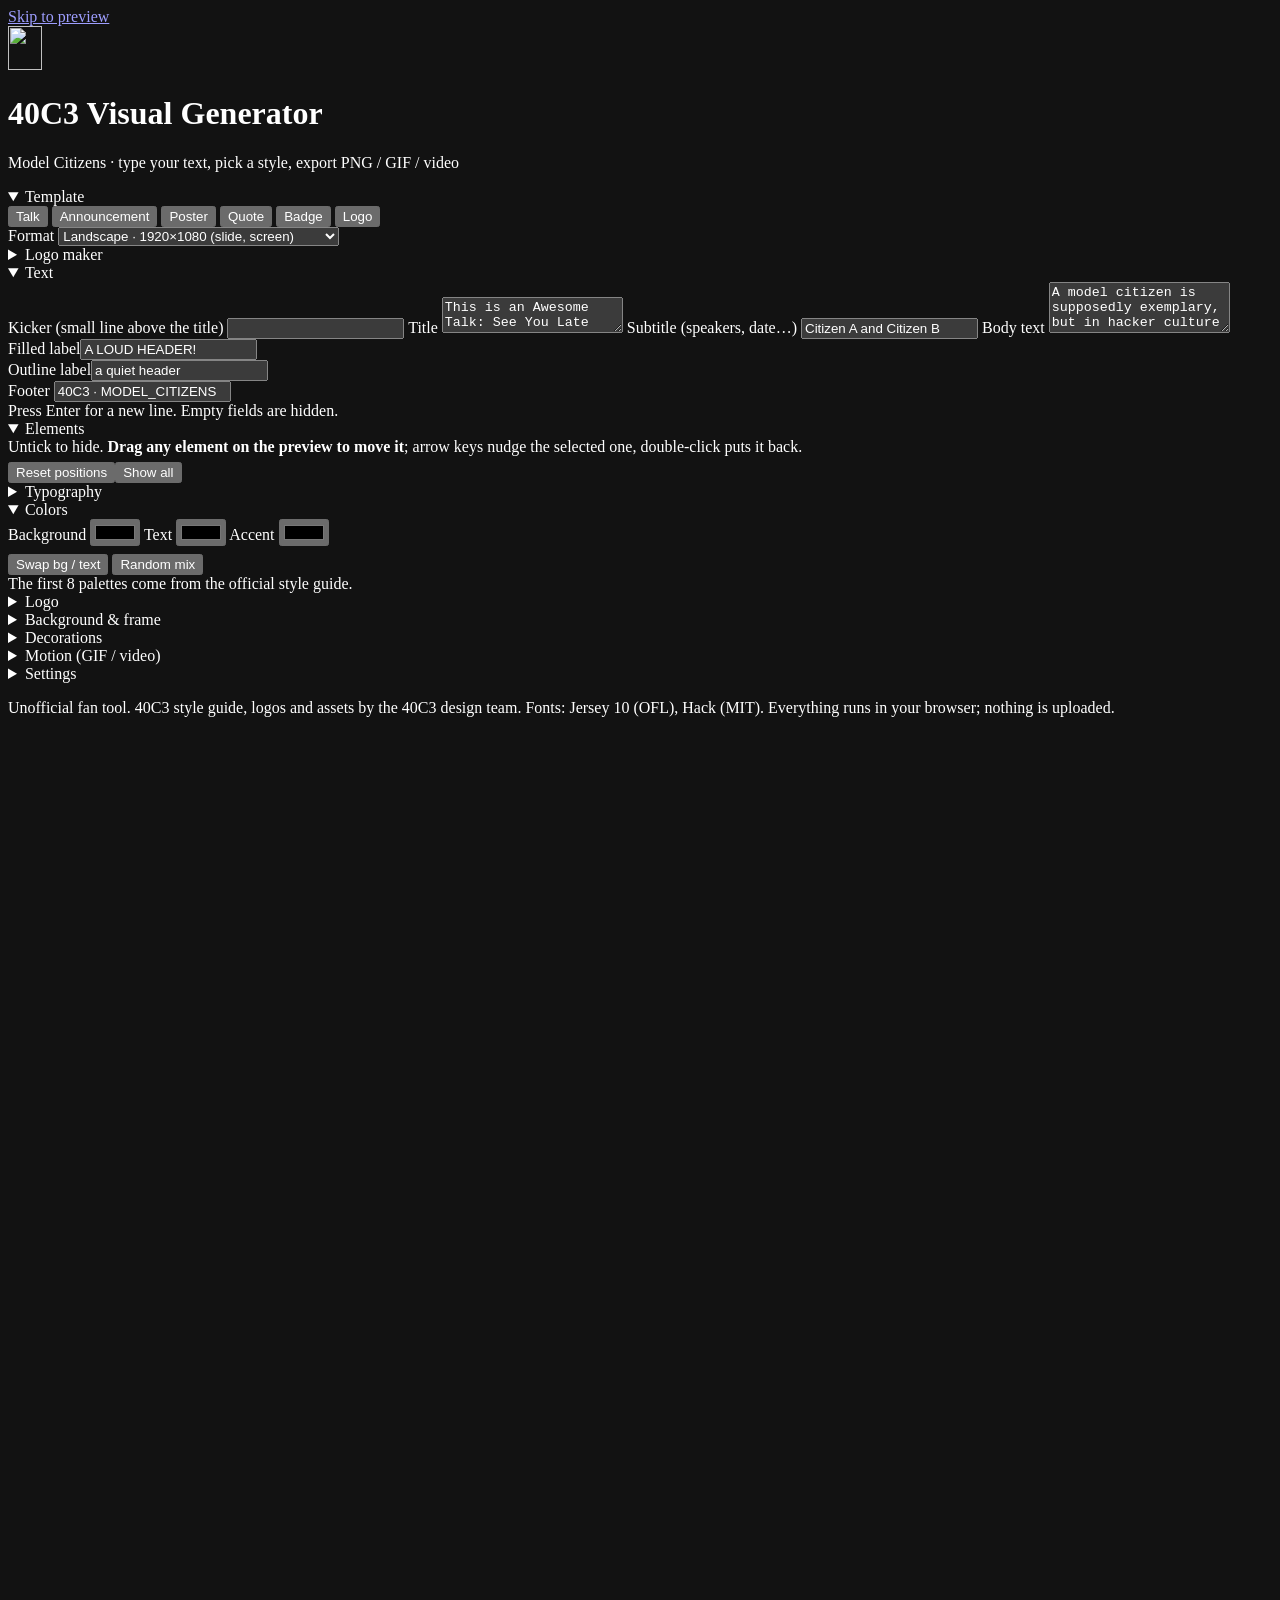
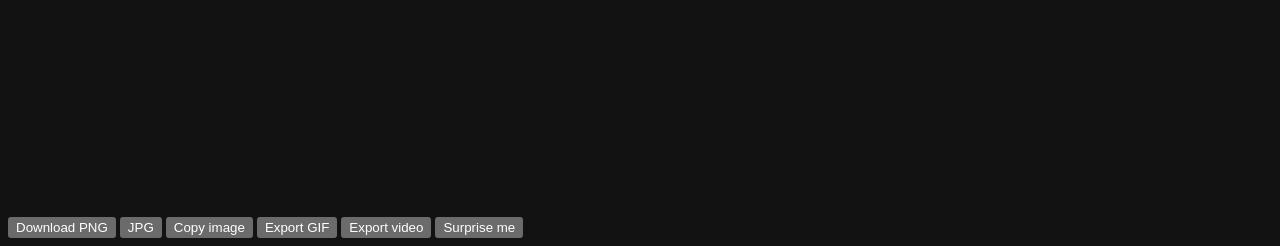
==== source/src/index.html @ 57b1e1dd "inital commit" ====
<!DOCTYPE html>
<html lang="en">
<head>
<meta charset="utf-8">
<meta name="viewport" content="width=device-width, initial-scale=1">
<title>40C3 Visual Generator · Model Citizens</title>
<meta name="description" content="Make 40C3 “Model Citizens” visuals in your browser: talk cards, announcements, posters, quotes, badges and cube logos, exported as PNG, JPG, GIF or video. Nothing leaves your computer.">
<meta name="theme-color" content="#001300">
<meta name="color-scheme" content="dark">
<meta property="og:type" content="website">
<meta property="og:title" content="40C3 Visual Generator">
<meta property="og:description" content="Make 40C3 “Model Citizens” visuals with any text: PNG, GIF, video and cube logos.">
<meta property="og:image" content="og-image.png">
<meta name="twitter:card" content="summary_large_image">
<link rel="icon" href="favicon.svg" type="image/svg+xml">
<link rel="apple-touch-icon" href="apple-touch-icon.png">
<link rel="manifest" href="site.webmanifest">
<link rel="stylesheet" href="assets/app.css?v=__V__">
</head>
<body>
<a class="skip" href="#cv">Skip to preview</a>
<header>
  <img id="hdrLogo" src="favicon.svg" alt="" width="34" height="44">
  <div><h1>40C3 Visual Generator</h1><p>Model Citizens · type your text, pick a style, export PNG / GIF / video</p></div>
</header>

<main class="view">
<aside aria-label="Settings">
  <details open id="secTemplate"><summary>Template</summary>
    <div class="seg" id="tpl" role="group" aria-label="Template">
      <button type="button" data-v="talk" class="on">Talk</button>
      <button type="button" data-v="banner">Announcement</button>
      <button type="button" data-v="poster">Poster</button>
      <button type="button" data-v="quote">Quote</button>
      <button type="button" data-v="badge">Badge</button>
      <button type="button" data-v="logo">Logo</button>
    </div>
    <label for="format">Format</label>
    <select id="format">
      <option value="1080x1080">Square · 1080×1080 (Instagram, Mastodon)</option>
      <option value="1080x1350">Portrait · 1080×1350</option>
      <option value="1080x1920">Story · 1080×1920</option>
      <option value="1920x1080" selected>Landscape · 1920×1080 (slide, screen)</option>
      <option value="1200x675">Social post · 1200×675</option>
      <option value="1500x500">Banner · 1500×500 (header)</option>
      <option value="2480x3508">A4 poster · 2480×3508 (300 dpi)</option>
      <option value="1063x1535">Badge · 1063×1535 (9×13 cm)</option>
      <option value="fit">Fit to logo (Logo template)</option>
      <option value="custom">Custom size…</option>
    </select>
    <div class="row" id="customSize" hidden>
      <div><label for="cw">Width (px)</label><input type="number" id="cw" value="1600" min="100" max="6000"></div>
      <div><label for="ch">Height (px)</label><input type="number" id="ch" value="900" min="100" max="6000"></div>
    </div>
  </details>

  <details id="secLogoMaker"><summary>Logo maker</summary>
    <div class="hint" id="lgHint">Build a cube logo in the 40C3 style. Choose the “Logo” template to export it alone, or pick “My logo” in the Logo section to use it on any visual.</div>
    <div class="row">
      <div><label for="lgLeft">Left face</label><input type="text" id="lgLeft" value="40" maxlength="4"></div>
      <div><label for="lgRight">Right face</label><input type="text" id="lgRight" value="C3" maxlength="4"></div>
    </div>
    <div class="row">
      <div><label for="lgFont">Letter font</label><select id="lgFont"><option value="jersey">Jersey 10 (pixel)</option><option value="hackb">Hack Bold</option></select></div>
      <div><label for="lgStyle">Letter style</label><select id="lgStyle"><option value="solid">Solid letters</option><option value="stencil">Stencil (cut-out)</option><option value="outline">Block + outline</option></select></div>
    </div>
    <label for="lgGap">Gap between blocks</label><input type="range" id="lgGap" min="0" max="80" value="40">
    <div class="row">
      <div><label for="lgEye">Top symbol</label>
        <select id="lgEye"><option value="eye">Eye (original)</option><option value="pupil">Eye with pupil</option><option value="dot">Small dot</option><option value="diamond">Diamond</option><option value="star">Star</option><option value="x">Cross</option><option value="heart">Heart</option><option value="none">Solid</option></select></div>
      <div><label for="lgRays">Rays</label>
        <select id="lgRays"><option value="3">3 rays</option><option value="5">5 rays</option><option value="1">1 ray</option><option value="0">No rays</option></select></div>
    </div>
    <label for="lgCap">Caption</label>
    <textarea id="lgCap" rows="2">MODEL_
CITIZENS</textarea>
    <div class="row">
      <div><label for="lgLayout">Caption placement</label><select id="lgLayout"><option value="right">Right of the cube</option><option value="below">Below the cube</option><option value="none">No caption</option></select></div>
      <div><label for="lgCapSize">Caption size</label><input type="range" id="lgCapSize" min="40" max="180" value="100"></div>
    </div>
    <div class="row">
      <div><label for="lgColSrc">Logo colors</label><select id="lgColSrc"><option value="ink">Palette: text color</option><option value="acc">Palette: accent cube</option><option value="custom">Custom colors</option></select></div>
      <div><label for="lgSize">“Fit to logo” height</label><select id="lgSize"><option value="256">256 px</option><option value="512">512 px</option><option value="1024" selected>1024 px</option><option value="2048">2048 px</option><option value="4096">4096 px</option></select></div>
    </div>
    <div class="colors" id="lgCustom">
      <label>Cube <input type="color" id="lgCol" value="#ebedf0"></label>
      <label>Caption <input type="color" id="lgCapCol" value="#ebedf0"></label>
    </div>
    <label class="check"><input type="checkbox" id="lgTransp" checked> Transparent background (Logo template)</label>
  </details>

  <details open id="secText"><summary>Text</summary>
    <label for="kicker">Kicker (small line above the title)</label>
    <input type="text" id="kicker" value="">
    <label for="title">Title</label>
    <textarea id="title" rows="2">This is an Awesome Talk: See You Late December</textarea>
    <label for="subtitle">Subtitle (speakers, date…)</label>
    <input type="text" id="subtitle" value="Citizen A and Citizen B">
    <label for="body">Body text</label>
    <textarea id="body" rows="3">A model citizen is supposedly exemplary, but in hacker culture that means questioning rules rather than following them.</textarea>
    <div class="row">
      <div><label for="tag">Filled label</label><input type="text" id="tag" value="A LOUD HEADER!"></div>
      <div><label for="tag2">Outline label</label><input type="text" id="tag2" value="a quiet header"></div>
    </div>
    <label for="footer">Footer</label>
    <input type="text" id="footer" value="40C3 · MODEL_CITIZENS">
    <div class="hint">Press Enter for a new line. Empty fields are hidden.</div>
  </details>

  <details open id="secElements"><summary>Elements</summary>
    <div class="hint">Untick to hide. <b>Drag any element on the preview to move it</b>; arrow keys nudge the selected one, double-click puts it back.</div>
    <div class="checks" id="elList"></div>
    <div class="row" style="margin-top:6px"><button type="button" class="btn" id="resetPos">Reset positions</button><button type="button" class="btn" id="showAll">Show all</button></div>
  </details>

  <details id="secType"><summary>Typography</summary>
    <div class="row">
      <div><label for="tfont">Title font</label>
        <select id="tfont"><option value="jersey">Jersey 10 (pixel)</option><option value="hackb">Hack Bold</option><option value="hack">Hack Regular</option></select></div>
      <div><label for="align">Alignment</label>
        <select id="align"><option value="left">Left</option><option value="center">Center</option></select></div>
    </div>
    <div class="checks">
      <label class="check"><input type="checkbox" id="caps"> TITLE IN CAPS</label>
      <label class="check"><input type="checkbox" id="underline" checked> Underline subtitle</label>
    </div>
    <label for="tsize">Title size</label><input type="range" id="tsize" min="30" max="130" value="100">
    <label for="tspace">Title letter spacing</label><input type="range" id="tspace" min="-6" max="30" value="0">
    <label for="bsize">Body size</label><input type="range" id="bsize" min="50" max="160" value="100">
  </details>

  <details open id="secColors"><summary>Colors</summary>
    <div class="swatches" id="themes"></div>
    <div class="colors">
      <label>Background <input type="color" id="cBg"></label>
      <label>Text <input type="color" id="cInk"></label>
      <label>Accent <input type="color" id="cAcc"></label>
    </div>
    <div class="row" style="margin-top:8px">
      <button type="button" class="btn" id="swapCol">Swap bg / text</button>
      <button type="button" class="btn" id="randCol">Random mix</button>
    </div>
    <div class="hint">The first 8 palettes come from the official style guide.</div>
  </details>

  <details id="secLogo"><summary>Logo</summary>
    <div class="row">
      <div><label for="logo">Logo</label>
        <select id="logo"><option value="icon">Official logo</option><option value="text">Logo + MODEL_CITIZENS</option><option value="custom">My logo (Logo maker)</option><option value="none">None</option></select></div>
      <div><label for="logoCol">Logo color</label>
        <select id="logoCol"><option value="ink">Text color</option><option value="acc">Accent color</option></select></div>
    </div>
    <label for="lsize">Logo size</label><input type="range" id="lsize" min="50" max="170" value="100">
  </details>

  <details id="secBg"><summary>Background &amp; frame</summary>
    <div class="row">
      <div><label for="pattern">Pattern</label><select id="pattern"></select></div>
      <div><label for="texture">Texture</label>
        <select id="texture"><option value="">None</option><option value="grid">Grid</option><option value="dots">Dots</option><option value="lines">Scanlines</option><option value="zeros">0x zeros</option></select></div>
    </div>
    <div class="row">
      <div><label for="popac">Pattern opacity</label><input type="range" id="popac" min="5" max="100" value="16"></div>
      <div><label for="pscale">Pattern scale</label><input type="range" id="pscale" min="40" max="250" value="100"></div>
    </div>
    <label for="frame">Frame</label>
    <select id="frame"><option value="">None</option><option value="border">Border</option><option value="double">Double border</option><option value="corners">Corner marks</option><option value="ruler">Ruler ticks</option></select>
  </details>

  <details id="secDeco"><summary>Decorations</summary>
    <div class="row" style="margin-bottom:6px">
      <select id="decoCat" aria-label="Decoration category"></select>
      <button type="button" class="btn" id="shuffle" style="flex:0 0 auto">Shuffle</button>
      <button type="button" class="btn" id="clearDeco" style="flex:0 0 auto">Clear</button>
    </div>
    <div class="decos" id="decos"></div>
    <div class="hint">Click to (un)select. <span id="decoCount"></span></div>
    <div class="row">
      <div><label for="dcount">Max. shown</label><input type="range" id="dcount" min="0" max="8" value="6"></div>
      <div><label for="dsize">Size</label><input type="range" id="dsize" min="50" max="150" value="100"></div>
    </div>
    <div class="row">
      <div><label for="dtint">Coloring</label>
        <select id="dtint"><option value="auto">Two-tone (auto)</option><option value="acc">Accent only</option><option value="ink">Text color only</option></select></div>
      <div><label for="upload">Your image</label><input type="file" id="upload" accept="image/png,image/jpeg,image/webp,image/gif,image/svg+xml"></div>
    </div>
    <div class="hint">Uploaded images stay on your computer and appear first in the decoration list.</div>
  </details>

  <details id="secMotion"><summary>Motion (GIF / video)</summary>
    <div class="checks" id="fxList">
      <label class="check"><input type="checkbox" data-fx="type"> Typewriter</label>
      <label class="check"><input type="checkbox" data-fx="float"> Floating decos</label>
      <label class="check"><input type="checkbox" data-fx="scroll"> Scrolling pattern</label>
      <label class="check"><input type="checkbox" data-fx="glitch"> Glitch</label>
      <label class="check"><input type="checkbox" data-fx="cycle"> Palette cycle</label>
      <label class="check"><input type="checkbox" data-fx="crt"> CRT scanlines</label>
      <label class="check"><input type="checkbox" data-fx="pulse"> Pulsing logo</label>
      <label class="check"><input type="checkbox" data-fx="blink"> Blinking labels</label>
    </div>
    <div class="row">
      <div><label for="dur">Duration: <b id="durV">3</b> s</label><input type="range" id="dur" min="1" max="10" step="0.5" value="3"></div>
      <div><label for="fps">Frames / s</label><select id="fps"><option>10</option><option selected>15</option><option>20</option><option>25</option><option>30</option></select></div>
    </div>
    <div class="row">
      <div><label for="gscale">GIF size</label><select id="gscale"><option value="1">100 %</option><option value="0.75">75 %</option><option value="0.5" selected>50 %</option><option value="0.33">33 %</option></select></div>
      <div><button type="button" class="btn" id="play" style="width:100%">▶ Preview</button></div>
    </div>
    <div class="hint">Tick at least one effect, then use “Export GIF” or “Export video”.</div>
  </details>

  <details id="secSettings"><summary>Settings</summary>
    <div class="hint">Your settings are saved automatically in this browser.</div>
    <div class="row" style="margin-top:8px">
      <button type="button" class="btn" id="saveJson">Save preset file</button>
      <button type="button" class="btn" id="loadJsonBtn">Load preset file</button>
    </div>
    <input type="file" id="loadJson" accept=".json,application/json" hidden>
    <div class="row" style="margin-top:8px"><button type="button" class="btn" id="reset">Reset everything</button></div>
  </details>
  <p class="credits">Unofficial fan tool. 40C3 style guide, logos and assets by the 40C3 design team. Fonts: Jersey 10 (OFL), Hack (MIT). Everything runs in your browser; nothing is uploaded.</p>
</aside>

<section class="stage" aria-label="Preview">
  <canvas id="cv" width="1920" height="1080" tabindex="0" role="img" aria-label="Preview of the generated visual"></canvas>
  <div class="actions">
    <button type="button" class="btn main" id="dl">Download PNG</button>
    <button type="button" class="btn" id="dljpg">JPG</button>
    <button type="button" class="btn" id="copy">Copy image</button>
    <button type="button" class="btn main" id="gif">Export GIF</button>
    <button type="button" class="btn" id="video">Export video</button>
    <button type="button" class="btn" id="random">Surprise me</button>
  </div>
  <div class="bar" id="bar"><i></i></div>
  <div class="dim" id="info" aria-live="polite"></div>
</section>
</main>
<noscript><p style="padding:20px">This generator needs JavaScript.</p></noscript>
<script src="assets/gifenc.js?v=__V__" defer></script>
<script src="assets/app.js?v=__V__" defer></script>
</body>
</html>
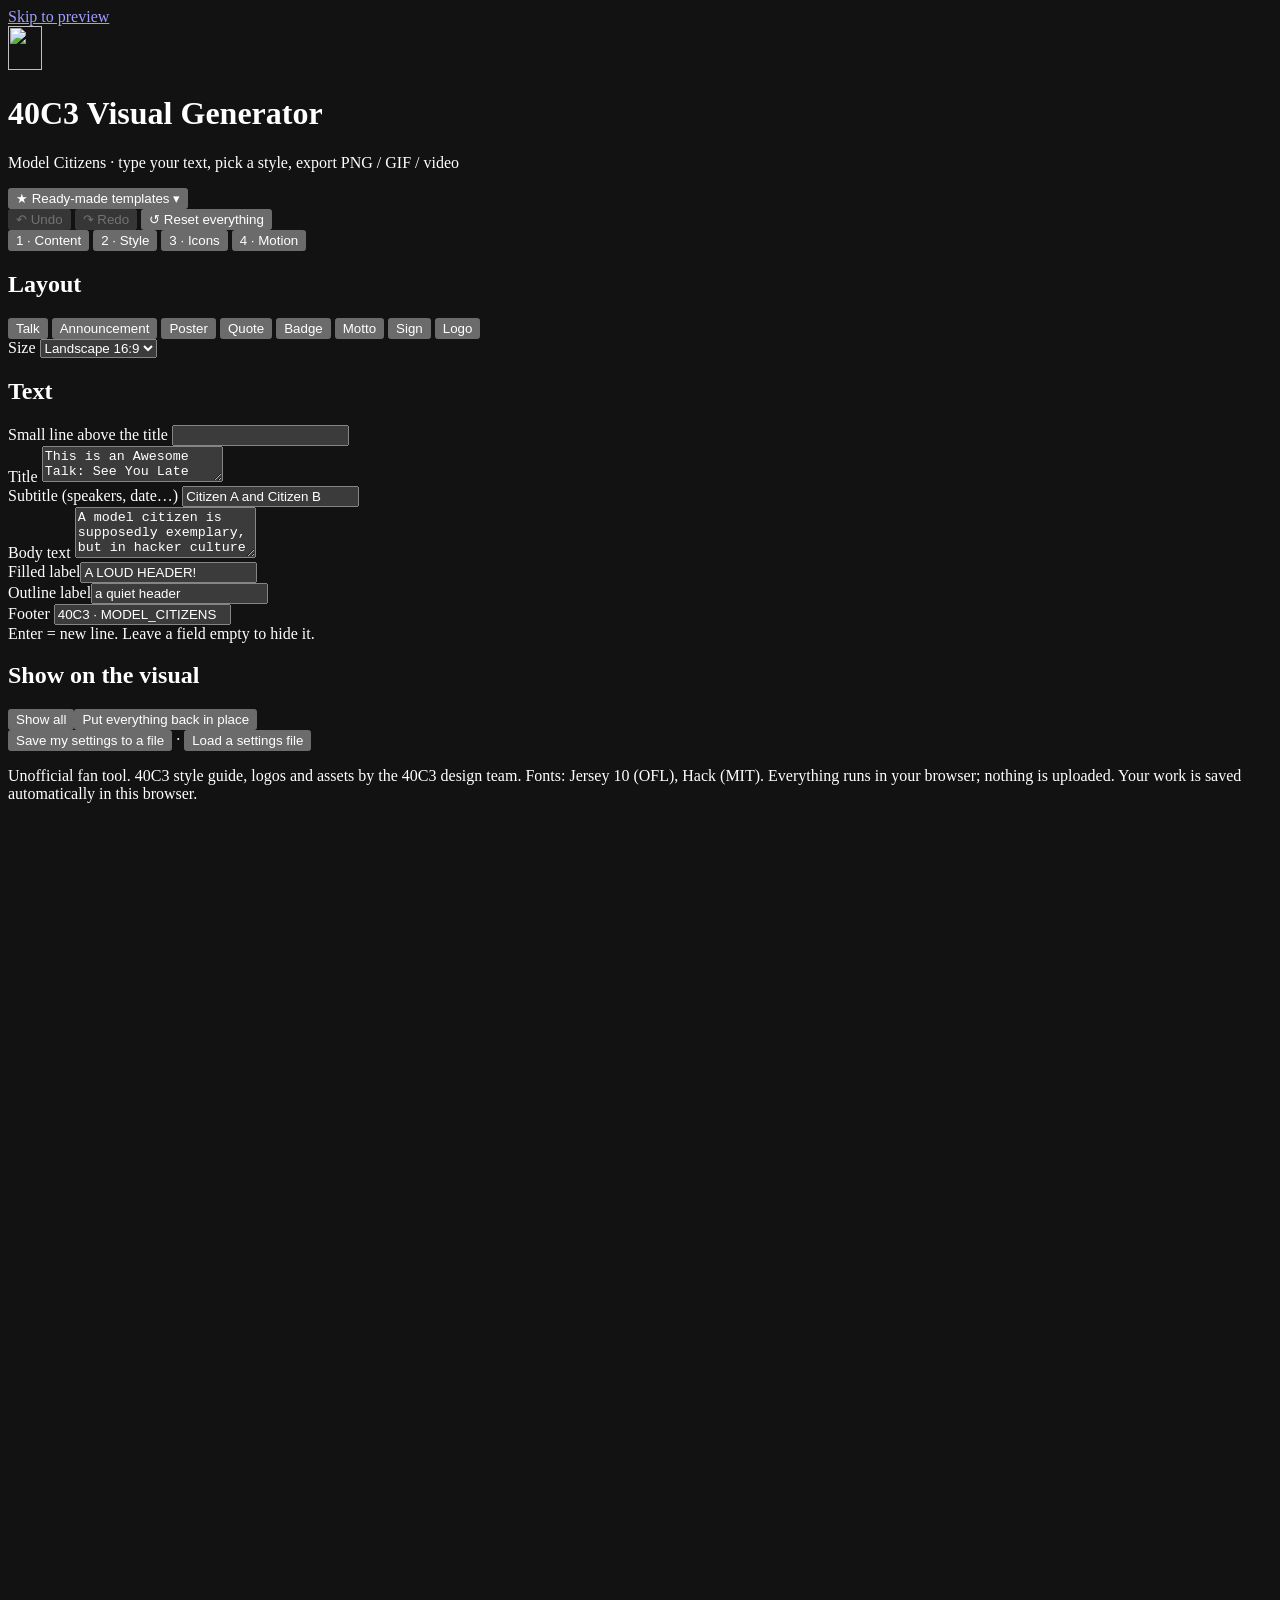
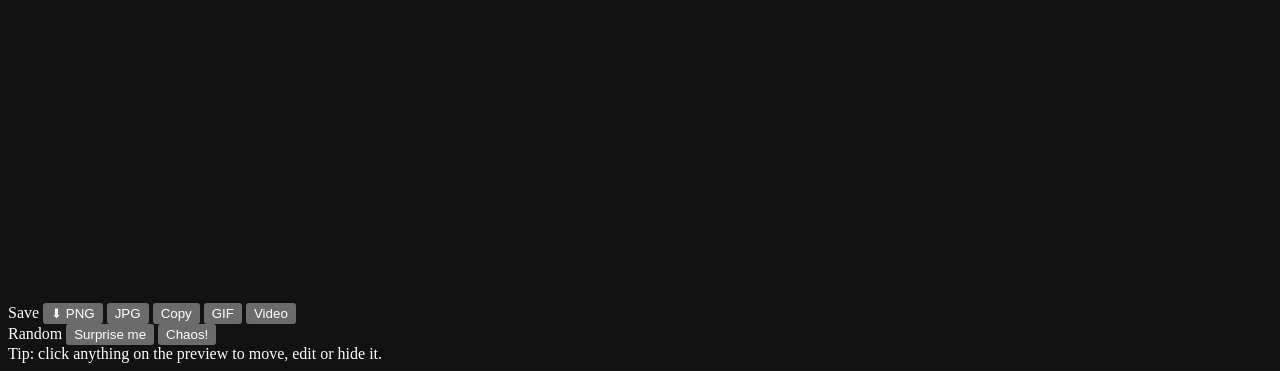
==== commit 3c80cb4f: "update style" ====
--- a/source/src/index.html
+++ b/source/src/index.html
@@ -21,220 +21,282 @@
 <a class="skip" href="#cv">Skip to preview</a>
 <header>
   <img id="hdrLogo" src="favicon.svg" alt="" width="34" height="44">
-  <div><h1>40C3 Visual Generator</h1><p>Model Citizens · type your text, pick a style, export PNG / GIF / video</p></div>
+  <div class="hdr-title"><h1>40C3 Visual Generator</h1><p>Model Citizens · type your text, pick a style, export PNG / GIF / video</p></div>
+  <div class="hdr-ready">
+    <button type="button" class="btn main" id="readyBtn" aria-expanded="false" aria-controls="readyPanel">★ Ready-made templates ▾</button>
+    <div class="ready-panel" id="readyPanel" hidden role="dialog" aria-label="Ready-made templates">
+      <div class="rp-head"><div class="chips" id="readyCats" role="group" aria-label="Categories"></div><span class="hint" style="margin:0">Click one to load it, then change the text.</span></div>
+      <div class="ready" id="readyList"></div>
+    </div>
+  </div>
+  <div class="hdr-actions">
+    <button type="button" class="btn" id="undo" title="Undo (Ctrl+Z)" aria-label="Undo" disabled>↶ Undo</button>
+    <button type="button" class="btn" id="redo" title="Redo (Ctrl+Shift+Z)" aria-label="Redo" disabled>↷ Redo</button>
+    <button type="button" class="btn danger" id="resetTop" title="Put every setting, text, logo and image back to default">↺ Reset everything</button>
+  </div>
 </header>
 
 <main class="view">
 <aside aria-label="Settings">
-  <details open id="secTemplate"><summary>Template</summary>
-    <div class="seg" id="tpl" role="group" aria-label="Template">
+  <nav class="tabs" role="tablist" aria-label="Settings">
+    <button type="button" role="tab" id="tabBtn-content" data-tab="content" aria-selected="true">1 · Content</button>
+    <button type="button" role="tab" id="tabBtn-style" data-tab="style" aria-selected="false">2 · Style</button>
+    <button type="button" role="tab" id="tabBtn-icons" data-tab="icons" aria-selected="false">3 · Icons</button>
+    <button type="button" role="tab" id="tabBtn-motion" data-tab="motion" aria-selected="false">4 · Motion</button>
+  </nav>
+
+  <!-- ============ 1 · CONTENT ============ -->
+  <div class="tabpanel" id="tab-content" role="tabpanel" aria-labelledby="tabBtn-content">
+  <section class="blk" id="secTemplate"><h2>Layout</h2>
+    <div class="seg tplgrid" id="tpl" role="group" aria-label="Template">
       <button type="button" data-v="talk" class="on">Talk</button>
       <button type="button" data-v="banner">Announcement</button>
       <button type="button" data-v="poster">Poster</button>
       <button type="button" data-v="quote">Quote</button>
       <button type="button" data-v="badge">Badge</button>
+      <button type="button" data-v="motto">Motto</button>
+      <button type="button" data-v="way">Sign</button>
       <button type="button" data-v="logo">Logo</button>
     </div>
-    <label for="format">Format</label>
-    <select id="format">
-      <option value="1080x1080">Square · 1080×1080 (Instagram, Mastodon)</option>
-      <option value="1080x1350">Portrait · 1080×1350</option>
-      <option value="1080x1920">Story · 1080×1920</option>
-      <option value="1920x1080" selected>Landscape · 1920×1080 (slide, screen)</option>
-      <option value="1200x675">Social post · 1200×675</option>
-      <option value="1500x500">Banner · 1500×500 (header)</option>
-      <option value="2480x3508">A4 poster · 2480×3508 (300 dpi)</option>
-      <option value="1063x1535">Badge · 1063×1535 (9×13 cm)</option>
-      <option value="fit">Fit to logo (Logo template)</option>
-      <option value="custom">Custom size…</option>
-    </select>
+    <div class="row">
+      <div><label for="format">Size</label>
+      <select autocomplete="off" id="format">
+        <option value="1080x1080">Square</option>
+        <option value="1080x1350">Portrait 4:5</option>
+        <option value="1080x1920">Story 9:16</option>
+        <option value="1920x1080" selected>Landscape 16:9</option>
+        <option value="1200x675">Social post</option>
+        <option value="1500x500">Banner 3:1</option>
+        <option value="2480x3508">A4 portrait</option>
+        <option value="3508x2480">A4 landscape</option>
+        <option value="1063x1535">Badge 9×13 cm</option>
+        <option value="fit">Fit to logo</option>
+        <option value="custom">Custom size…</option>
+      </select></div>
+    </div>
     <div class="row" id="customSize" hidden>
-      <div><label for="cw">Width (px)</label><input type="number" id="cw" value="1600" min="100" max="6000"></div>
-      <div><label for="ch">Height (px)</label><input type="number" id="ch" value="900" min="100" max="6000"></div>
-    </div>
+      <div><label for="cw">Width (px)</label><input autocomplete="off" type="number" id="cw" value="1600" min="100" max="6000"></div>
+      <div><label for="ch">Height (px)</label><input autocomplete="off" type="number" id="ch" value="900" min="100" max="6000"></div>
+    </div>
+  </section>
+
+  <section class="blk" id="secSign" hidden><h2>Arrow</h2>
+    <div class="row">
+      <div><label for="arrowDir">Direction</label>
+        <select autocomplete="off" id="arrowDir"><option value="right">→ Right</option><option value="left">← Left</option><option value="up">↑ Up / straight on</option><option value="down">↓ Down</option><option value="ur">↗ Up right</option><option value="ul">↖ Up left</option><option value="dr">↘ Down right</option><option value="dl">↙ Down left</option></select></div>
+      <div><label for="arrowStyle">Style</label>
+        <select autocomplete="off" id="arrowStyle"><option value="solid">Solid</option><option value="pixel">Pixel</option><option value="outline">Outline</option><option value="box">In a box</option></select></div>
+    </div>
+  </section>
+
+  <section class="blk" id="secLogoMaker" hidden><h2>Your cube logo</h2>
+    <div class="row">
+      <div><label for="lgLeft">Left face</label><input autocomplete="off" type="text" id="lgLeft" value="40" maxlength="4"></div>
+      <div><label for="lgRight">Right face</label><input autocomplete="off" type="text" id="lgRight" value="C3" maxlength="4"></div>
+    </div>
+    <label for="lgCap">Caption</label>
+    <textarea autocomplete="off" id="lgCap" rows="2">MODEL_
+CITIZENS</textarea>
+    <div class="row">
+      <div><label for="lgLayout">Caption placement</label><select autocomplete="off" id="lgLayout"><option value="right">Right of the cube</option><option value="below">Below the cube</option><option value="none">No caption</option></select></div>
+      <div><label for="lgEye">Top symbol</label>
+        <select autocomplete="off" id="lgEye"><option value="eye">Eye (original)</option><option value="pupil">Eye with pupil</option><option value="dot">Small dot</option><option value="diamond">Diamond</option><option value="star">Star</option><option value="x">Cross</option><option value="heart">Heart</option><option value="none">Solid</option></select></div>
+    </div>
+    <label class="check"><input autocomplete="off" type="checkbox" id="lgTransp" checked> Transparent background</label>
+    <details class="more"><summary>More logo options</summary>
+      <div class="row">
+        <div><label for="lgFont">Letter font</label><select autocomplete="off" id="lgFont"><option value="jersey">Jersey 10 (pixel)</option><option value="hackb">Hack Bold</option></select></div>
+        <div><label for="lgStyle">Letter style</label><select autocomplete="off" id="lgStyle"><option value="solid">Solid letters</option><option value="stencil">Stencil (cut-out)</option><option value="outline">Block + outline</option></select></div>
+      </div>
+      <div class="row">
+        <div><label for="lgRays">Rays</label>
+          <select autocomplete="off" id="lgRays"><option value="3">3 rays</option><option value="5">5 rays</option><option value="1">1 ray</option><option value="0">No rays</option></select></div>
+        <div><label for="lgCapSize">Caption size</label><input autocomplete="off" type="range" id="lgCapSize" min="40" max="180" value="100"></div>
+      </div>
+      <label for="lgGap">Gap between blocks</label><input autocomplete="off" type="range" id="lgGap" min="0" max="80" value="40">
+      <div class="row">
+        <div><label for="lgColSrc">Logo colors</label><select autocomplete="off" id="lgColSrc"><option value="ink">Palette: text color</option><option value="acc">Palette: accent cube</option><option value="custom">Custom colors</option></select></div>
+        <div><label for="lgSize">“Fit to logo” height</label><select autocomplete="off" id="lgSize"><option value="256">256 px</option><option value="512">512 px</option><option value="1024" selected>1024 px</option><option value="2048">2048 px</option><option value="4096">4096 px</option></select></div>
+      </div>
+      <div class="colors" id="lgCustom">
+        <label>Cube <input autocomplete="off" type="color" id="lgCol" value="#ebedf0"></label>
+        <label>Caption <input autocomplete="off" type="color" id="lgCapCol" value="#ebedf0"></label>
+      </div>
+    </details>
+    <div class="hint">Want this cube on a poster too? In Style › Logo, choose “My cube logo”.</div>
+  </section>
+
+  <section class="blk" id="secText"><h2>Text</h2>
+    <div class="fld" data-f="kicker"><label for="kicker">Small line above the title</label>
+    <input autocomplete="off" type="text" id="kicker" value=""></div>
+    <div class="fld" data-f="title"><label for="title" id="titleLbl">Title</label>
+    <textarea autocomplete="off" id="title" rows="2">This is an Awesome Talk: See You Late December</textarea></div>
+    <div class="fld" data-f="subtitle"><label for="subtitle" id="subtitleLbl">Subtitle (speakers, date…)</label>
+    <input autocomplete="off" type="text" id="subtitle" value="Citizen A and Citizen B"></div>
+    <div class="fld" data-f="body"><label for="body">Body text</label>
+    <textarea autocomplete="off" id="body" rows="3">A model citizen is supposedly exemplary, but in hacker culture that means questioning rules rather than following them.</textarea></div>
+    <div class="row fld" data-f="tag">
+      <div><label for="tag">Filled label</label><input autocomplete="off" type="text" id="tag" value="A LOUD HEADER!"></div>
+      <div><label for="tag2">Outline label</label><input autocomplete="off" type="text" id="tag2" value="a quiet header"></div>
+    </div>
+    <div class="fld" data-f="footer"><label for="footer">Footer</label>
+    <input autocomplete="off" type="text" id="footer" value="40C3 · MODEL_CITIZENS"></div>
+    <div class="hint">Enter = new line. Leave a field empty to hide it.</div>
+  </section>
+
+  <section class="blk" id="secElements"><h2>Show on the visual</h2>
+    <div class="checks" id="elList"></div>
+    <div class="row" style="margin-top:6px"><button type="button" class="btn sm" id="showAll">Show all</button><button type="button" class="btn sm" id="resetPos">Put everything back in place</button></div>
+  </section>
+  </div>
+
+  <!-- ============ 2 · STYLE ============ -->
+  <div class="tabpanel" id="tab-style" role="tabpanel" aria-labelledby="tabBtn-style" hidden>
+  <section class="blk" id="secColors"><h2>Colors</h2>
+    <div class="swatches" id="themes"></div>
+    <div class="hint">The first 8 palettes come from the official style guide.</div>
+    <details class="more"><summary>Custom colors</summary>
+      <div class="colors">
+        <label>Background <input autocomplete="off" type="color" id="cBg"></label>
+        <label>Text <input autocomplete="off" type="color" id="cInk"></label>
+        <label>Accent <input autocomplete="off" type="color" id="cAcc"></label>
+      </div>
+      <div class="row" style="margin-top:8px">
+        <button type="button" class="btn sm" id="swapCol">Swap bg / text</button>
+        <button type="button" class="btn sm" id="randCol">Random mix</button>
+      </div>
+    </details>
+  </section>
+
+  <details class="sec" id="secLogo"><summary>Logo</summary>
+    <div class="row">
+      <div><label for="logo">Logo</label>
+        <select autocomplete="off" id="logo"><option value="icon">Official logo</option><option value="text">Logo + MODEL_CITIZENS</option><option value="custom">My cube logo</option><option value="none">None</option></select></div>
+      <div><label for="logoCol">Color</label>
+        <select autocomplete="off" id="logoCol"><option value="ink">Text color</option><option value="acc">Accent color</option></select></div>
+    </div>
+    <label for="lsize">Size</label><input autocomplete="off" type="range" id="lsize" min="50" max="170" value="100">
+    <div class="hint" id="lgCustomHint" hidden>Design your cube with the <button type="button" class="link" id="goLogoTpl">Logo template</button>, then come back.</div>
   </details>
 
-  <details id="secLogoMaker"><summary>Logo maker</summary>
-    <div class="hint" id="lgHint">Build a cube logo in the 40C3 style. Choose the “Logo” template to export it alone, or pick “My logo” in the Logo section to use it on any visual.</div>
-    <div class="row">
-      <div><label for="lgLeft">Left face</label><input type="text" id="lgLeft" value="40" maxlength="4"></div>
-      <div><label for="lgRight">Right face</label><input type="text" id="lgRight" value="C3" maxlength="4"></div>
-    </div>
-    <div class="row">
-      <div><label for="lgFont">Letter font</label><select id="lgFont"><option value="jersey">Jersey 10 (pixel)</option><option value="hackb">Hack Bold</option></select></div>
-      <div><label for="lgStyle">Letter style</label><select id="lgStyle"><option value="solid">Solid letters</option><option value="stencil">Stencil (cut-out)</option><option value="outline">Block + outline</option></select></div>
-    </div>
-    <label for="lgGap">Gap between blocks</label><input type="range" id="lgGap" min="0" max="80" value="40">
-    <div class="row">
-      <div><label for="lgEye">Top symbol</label>
-        <select id="lgEye"><option value="eye">Eye (original)</option><option value="pupil">Eye with pupil</option><option value="dot">Small dot</option><option value="diamond">Diamond</option><option value="star">Star</option><option value="x">Cross</option><option value="heart">Heart</option><option value="none">Solid</option></select></div>
-      <div><label for="lgRays">Rays</label>
-        <select id="lgRays"><option value="3">3 rays</option><option value="5">5 rays</option><option value="1">1 ray</option><option value="0">No rays</option></select></div>
-    </div>
-    <label for="lgCap">Caption</label>
-    <textarea id="lgCap" rows="2">MODEL_
-CITIZENS</textarea>
-    <div class="row">
-      <div><label for="lgLayout">Caption placement</label><select id="lgLayout"><option value="right">Right of the cube</option><option value="below">Below the cube</option><option value="none">No caption</option></select></div>
-      <div><label for="lgCapSize">Caption size</label><input type="range" id="lgCapSize" min="40" max="180" value="100"></div>
-    </div>
-    <div class="row">
-      <div><label for="lgColSrc">Logo colors</label><select id="lgColSrc"><option value="ink">Palette: text color</option><option value="acc">Palette: accent cube</option><option value="custom">Custom colors</option></select></div>
-      <div><label for="lgSize">“Fit to logo” height</label><select id="lgSize"><option value="256">256 px</option><option value="512">512 px</option><option value="1024" selected>1024 px</option><option value="2048">2048 px</option><option value="4096">4096 px</option></select></div>
-    </div>
-    <div class="colors" id="lgCustom">
-      <label>Cube <input type="color" id="lgCol" value="#ebedf0"></label>
-      <label>Caption <input type="color" id="lgCapCol" value="#ebedf0"></label>
-    </div>
-    <label class="check"><input type="checkbox" id="lgTransp" checked> Transparent background (Logo template)</label>
+  <details class="sec" id="secType"><summary>Typography</summary>
+    <div class="row">
+      <div><label for="tfont">Title font</label>
+        <select autocomplete="off" id="tfont"><option value="jersey">Jersey 10 (pixel)</option><option value="hackb">Hack Bold</option><option value="hack">Hack Regular</option></select></div>
+      <div><label for="align">Alignment</label>
+        <select autocomplete="off" id="align"><option value="left">Left</option><option value="center">Center</option></select></div>
+    </div>
+    <div class="checks">
+      <label class="check"><input autocomplete="off" type="checkbox" id="caps"> TITLE IN CAPS</label>
+      <label class="check"><input autocomplete="off" type="checkbox" id="underline" checked> Underline subtitle</label>
+    </div>
+    <label for="tsize">Title size</label><input autocomplete="off" type="range" id="tsize" min="30" max="130" value="100">
+    <label for="tspace">Title letter spacing</label><input autocomplete="off" type="range" id="tspace" min="-6" max="30" value="0">
+    <label for="bsize">Body size</label><input autocomplete="off" type="range" id="bsize" min="50" max="160" value="100">
   </details>
 
-  <details open id="secText"><summary>Text</summary>
-    <label for="kicker">Kicker (small line above the title)</label>
-    <input type="text" id="kicker" value="">
-    <label for="title">Title</label>
-    <textarea id="title" rows="2">This is an Awesome Talk: See You Late December</textarea>
-    <label for="subtitle">Subtitle (speakers, date…)</label>
-    <input type="text" id="subtitle" value="Citizen A and Citizen B">
-    <label for="body">Body text</label>
-    <textarea id="body" rows="3">A model citizen is supposedly exemplary, but in hacker culture that means questioning rules rather than following them.</textarea>
-    <div class="row">
-      <div><label for="tag">Filled label</label><input type="text" id="tag" value="A LOUD HEADER!"></div>
-      <div><label for="tag2">Outline label</label><input type="text" id="tag2" value="a quiet header"></div>
-    </div>
-    <label for="footer">Footer</label>
-    <input type="text" id="footer" value="40C3 · MODEL_CITIZENS">
-    <div class="hint">Press Enter for a new line. Empty fields are hidden.</div>
+
+  <details class="sec" id="secBg"><summary>Background &amp; frame</summary>
+    <div class="row">
+      <div><label for="pattern">Pattern</label><select autocomplete="off" id="pattern"></select></div>
+      <div><label for="texture">Texture</label>
+        <select autocomplete="off" id="texture"><option value="">None</option><option value="grid">Grid</option><option value="dots">Dots</option><option value="lines">Scanlines</option><option value="zeros">0x zeros</option></select></div>
+    </div>
+    <div class="row">
+      <div><label for="popac">Pattern opacity</label><input autocomplete="off" type="range" id="popac" min="5" max="100" value="16"></div>
+      <div><label for="pscale">Pattern scale</label><input autocomplete="off" type="range" id="pscale" min="40" max="250" value="100"></div>
+    </div>
+    <label for="frame">Frame</label>
+    <select autocomplete="off" id="frame"><option value="">None</option><option value="border">Border</option><option value="double">Double border</option><option value="corners">Corner marks</option><option value="ruler">Ruler ticks</option></select>
   </details>
-
-  <details open id="secElements"><summary>Elements</summary>
-    <div class="hint">Untick to hide. <b>Drag any element on the preview to move it</b>; arrow keys nudge the selected one, double-click puts it back.</div>
-    <div class="checks" id="elList"></div>
-    <div class="row" style="margin-top:6px"><button type="button" class="btn" id="resetPos">Reset positions</button><button type="button" class="btn" id="showAll">Show all</button></div>
-  </details>
-
-  <details id="secType"><summary>Typography</summary>
-    <div class="row">
-      <div><label for="tfont">Title font</label>
-        <select id="tfont"><option value="jersey">Jersey 10 (pixel)</option><option value="hackb">Hack Bold</option><option value="hack">Hack Regular</option></select></div>
-      <div><label for="align">Alignment</label>
-        <select id="align"><option value="left">Left</option><option value="center">Center</option></select></div>
-    </div>
-    <div class="checks">
-      <label class="check"><input type="checkbox" id="caps"> TITLE IN CAPS</label>
-      <label class="check"><input type="checkbox" id="underline" checked> Underline subtitle</label>
-    </div>
-    <label for="tsize">Title size</label><input type="range" id="tsize" min="30" max="130" value="100">
-    <label for="tspace">Title letter spacing</label><input type="range" id="tspace" min="-6" max="30" value="0">
-    <label for="bsize">Body size</label><input type="range" id="bsize" min="50" max="160" value="100">
-  </details>
-
-  <details open id="secColors"><summary>Colors</summary>
-    <div class="swatches" id="themes"></div>
-    <div class="colors">
-      <label>Background <input type="color" id="cBg"></label>
-      <label>Text <input type="color" id="cInk"></label>
-      <label>Accent <input type="color" id="cAcc"></label>
-    </div>
-    <div class="row" style="margin-top:8px">
-      <button type="button" class="btn" id="swapCol">Swap bg / text</button>
-      <button type="button" class="btn" id="randCol">Random mix</button>
-    </div>
-    <div class="hint">The first 8 palettes come from the official style guide.</div>
-  </details>
-
-  <details id="secLogo"><summary>Logo</summary>
-    <div class="row">
-      <div><label for="logo">Logo</label>
-        <select id="logo"><option value="icon">Official logo</option><option value="text">Logo + MODEL_CITIZENS</option><option value="custom">My logo (Logo maker)</option><option value="none">None</option></select></div>
-      <div><label for="logoCol">Logo color</label>
-        <select id="logoCol"><option value="ink">Text color</option><option value="acc">Accent color</option></select></div>
-    </div>
-    <label for="lsize">Logo size</label><input type="range" id="lsize" min="50" max="170" value="100">
-  </details>
-
-  <details id="secBg"><summary>Background &amp; frame</summary>
-    <div class="row">
-      <div><label for="pattern">Pattern</label><select id="pattern"></select></div>
-      <div><label for="texture">Texture</label>
-        <select id="texture"><option value="">None</option><option value="grid">Grid</option><option value="dots">Dots</option><option value="lines">Scanlines</option><option value="zeros">0x zeros</option></select></div>
-    </div>
-    <div class="row">
-      <div><label for="popac">Pattern opacity</label><input type="range" id="popac" min="5" max="100" value="16"></div>
-      <div><label for="pscale">Pattern scale</label><input type="range" id="pscale" min="40" max="250" value="100"></div>
-    </div>
-    <label for="frame">Frame</label>
-    <select id="frame"><option value="">None</option><option value="border">Border</option><option value="double">Double border</option><option value="corners">Corner marks</option><option value="ruler">Ruler ticks</option></select>
-  </details>
-
-  <details id="secDeco"><summary>Decorations</summary>
-    <div class="row" style="margin-bottom:6px">
-      <select id="decoCat" aria-label="Decoration category"></select>
-      <button type="button" class="btn" id="shuffle" style="flex:0 0 auto">Shuffle</button>
-      <button type="button" class="btn" id="clearDeco" style="flex:0 0 auto">Clear</button>
-    </div>
+  </div>
+
+  <!-- ============ 3 · ICONS ============ -->
+  <div class="tabpanel" id="tab-icons" role="tabpanel" aria-labelledby="tabBtn-icons" hidden>
+  <section class="blk" id="secDeco"><h2>On your visual</h2>
+    <div class="decosel" id="decoSel" aria-label="Selected icons (click to remove)"></div>
+    <div class="row selrow"><span class="hint" id="decoCount"></span>
+      <button type="button" class="btn sm" id="shuffle" style="flex:0 0 auto">Shuffle</button>
+      <button type="button" class="btn sm" id="clearDeco" style="flex:0 0 auto">Remove all</button></div>
+    <div class="row">
+      <div><label for="dcount">How many</label><input autocomplete="off" type="range" id="dcount" min="0" max="8" value="6"></div>
+      <div><label for="dsize">Size</label><input autocomplete="off" type="range" id="dsize" min="50" max="150" value="100"></div>
+    </div>
+    <div class="row">
+      <div><label for="dframe">Frames</label>
+        <select autocomplete="off" id="dframe"><option value="auto">Like the template</option><option value="all">Frame every icon</option><option value="none">No frames</option></select></div>
+      <div><label for="dtint">Coloring</label>
+        <select autocomplete="off" id="dtint"><option value="auto">Two-tone (auto)</option><option value="acc">Accent only</option><option value="ink">Text color only</option></select></div>
+    </div>
+  </section>
+  <section class="blk"><h2>Add icons</h2>
+    <select autocomplete="off" id="decoCat" aria-label="Category" style="margin-bottom:6px"></select>
     <div class="decos" id="decos"></div>
-    <div class="hint">Click to (un)select. <span id="decoCount"></span></div>
-    <div class="row">
-      <div><label for="dcount">Max. shown</label><input type="range" id="dcount" min="0" max="8" value="6"></div>
-      <div><label for="dsize">Size</label><input type="range" id="dsize" min="50" max="150" value="100"></div>
-    </div>
-    <div class="row">
-      <div><label for="dtint">Coloring</label>
-        <select id="dtint"><option value="auto">Two-tone (auto)</option><option value="acc">Accent only</option><option value="ink">Text color only</option></select></div>
-      <div><label for="upload">Your image</label><input type="file" id="upload" accept="image/png,image/jpeg,image/webp,image/gif,image/svg+xml"></div>
-    </div>
-    <div class="hint">Uploaded images stay on your computer and appear first in the decoration list.</div>
-  </details>
-
-  <details id="secMotion"><summary>Motion (GIF / video)</summary>
+    <label for="upload">Add your own image</label><input autocomplete="off" type="file" id="upload" accept="image/png,image/jpeg,image/webp,image/gif,image/svg+xml">
+    <div class="hint">You can also drop or paste an image on the preview. It stays on your computer.</div>
+  </section>
+  </div>
+
+  <!-- ============ 4 · MOTION ============ -->
+  <div class="tabpanel" id="tab-motion" role="tabpanel" aria-labelledby="tabBtn-motion" hidden>
+  <section class="blk" id="secMotion"><h2>Animate it</h2>
+    <div class="hint" style="margin-top:0">Tick one or two effects. The preview plays automatically; then export a GIF or a video below the preview.</div>
     <div class="checks" id="fxList">
-      <label class="check"><input type="checkbox" data-fx="type"> Typewriter</label>
-      <label class="check"><input type="checkbox" data-fx="float"> Floating decos</label>
-      <label class="check"><input type="checkbox" data-fx="scroll"> Scrolling pattern</label>
-      <label class="check"><input type="checkbox" data-fx="glitch"> Glitch</label>
-      <label class="check"><input type="checkbox" data-fx="cycle"> Palette cycle</label>
-      <label class="check"><input type="checkbox" data-fx="crt"> CRT scanlines</label>
-      <label class="check"><input type="checkbox" data-fx="pulse"> Pulsing logo</label>
-      <label class="check"><input type="checkbox" data-fx="blink"> Blinking labels</label>
-    </div>
-    <div class="row">
-      <div><label for="dur">Duration: <b id="durV">3</b> s</label><input type="range" id="dur" min="1" max="10" step="0.5" value="3"></div>
-      <div><label for="fps">Frames / s</label><select id="fps"><option>10</option><option selected>15</option><option>20</option><option>25</option><option>30</option></select></div>
-    </div>
-    <div class="row">
-      <div><label for="gscale">GIF size</label><select id="gscale"><option value="1">100 %</option><option value="0.75">75 %</option><option value="0.5" selected>50 %</option><option value="0.33">33 %</option></select></div>
-      <div><button type="button" class="btn" id="play" style="width:100%">▶ Preview</button></div>
-    </div>
-    <div class="hint">Tick at least one effect, then use “Export GIF” or “Export video”.</div>
-  </details>
-
-  <details id="secSettings"><summary>Settings</summary>
-    <div class="hint">Your settings are saved automatically in this browser.</div>
-    <div class="row" style="margin-top:8px">
-      <button type="button" class="btn" id="saveJson">Save preset file</button>
-      <button type="button" class="btn" id="loadJsonBtn">Load preset file</button>
-    </div>
-    <input type="file" id="loadJson" accept=".json,application/json" hidden>
-    <div class="row" style="margin-top:8px"><button type="button" class="btn" id="reset">Reset everything</button></div>
-  </details>
-  <p class="credits">Unofficial fan tool. 40C3 style guide, logos and assets by the 40C3 design team. Fonts: Jersey 10 (OFL), Hack (MIT). Everything runs in your browser; nothing is uploaded.</p>
+      <label class="check"><input autocomplete="off" type="checkbox" data-fx="type"> Typewriter</label>
+      <label class="check"><input autocomplete="off" type="checkbox" data-fx="float"> Floating decos</label>
+      <label class="check"><input autocomplete="off" type="checkbox" data-fx="scroll"> Scrolling pattern</label>
+      <label class="check"><input autocomplete="off" type="checkbox" data-fx="glitch"> Glitch</label>
+      <label class="check"><input autocomplete="off" type="checkbox" data-fx="cycle"> Palette cycle</label>
+      <label class="check"><input autocomplete="off" type="checkbox" data-fx="crt"> CRT scanlines</label>
+      <label class="check"><input autocomplete="off" type="checkbox" data-fx="pulse"> Pulsing logo</label>
+      <label class="check"><input autocomplete="off" type="checkbox" data-fx="blink"> Blinking labels</label>
+    </div>
+    <div class="row" style="margin-top:6px"><button type="button" class="btn sm" id="play">▶ Preview</button><button type="button" class="btn sm" id="fxNone">No animation</button></div>
+    <details class="more"><summary>Length &amp; quality</summary>
+      <div class="row">
+        <div><label for="dur">Duration: <b id="durV">3</b> s</label><input autocomplete="off" type="range" id="dur" min="1" max="10" step="0.5" value="3"></div>
+        <div><label for="fps">Frames / s</label><select autocomplete="off" id="fps"><option>10</option><option selected>15</option><option>20</option><option>25</option><option>30</option></select></div>
+      </div>
+      <label for="gscale">GIF size</label><select autocomplete="off" id="gscale"><option value="1">100 %</option><option value="0.75">75 %</option><option value="0.5" selected>50 %</option><option value="0.33">33 %</option></select>
+    </details>
+  </section>
+  </div>
+
+  <div class="side-foot">
+    <button type="button" class="link" id="saveJson">Save my settings to a file</button> ·
+    <button type="button" class="link" id="loadJsonBtn">Load a settings file</button>
+    <input autocomplete="off" type="file" id="loadJson" accept=".json,application/json" hidden>
+    <p class="credits">Unofficial fan tool. 40C3 style guide, logos and assets by the 40C3 design team. Fonts: Jersey 10 (OFL), Hack (MIT). Everything runs in your browser; nothing is uploaded. Your work is saved automatically in this browser.</p>
+  </div>
 </aside>
 
 <section class="stage" aria-label="Preview">
   <canvas id="cv" width="1920" height="1080" tabindex="0" role="img" aria-label="Preview of the generated visual"></canvas>
+  <div id="selbar" class="selbar" hidden role="toolbar" aria-label="Selected element">
+    <b id="selName"></b>
+    <button type="button" class="btn" id="selEdit" title="Enter">Edit</button>
+    <button type="button" class="btn" id="selReset">Reset position</button>
+    <button type="button" class="btn" id="selHide" title="Delete">Hide</button>
+    <button type="button" class="btn" id="selClose" aria-label="Deselect">✕</button>
+  </div>
   <div class="actions">
-    <button type="button" class="btn main" id="dl">Download PNG</button>
-    <button type="button" class="btn" id="dljpg">JPG</button>
-    <button type="button" class="btn" id="copy">Copy image</button>
-    <button type="button" class="btn main" id="gif">Export GIF</button>
-    <button type="button" class="btn" id="video">Export video</button>
-    <button type="button" class="btn" id="random">Surprise me</button>
+    <div class="grp"><span>Save</span>
+      <button type="button" class="btn main" id="dl" title="Ctrl+S">⬇ PNG</button>
+      <button type="button" class="btn" id="dljpg">JPG</button>
+      <button type="button" class="btn" id="copy">Copy</button>
+      <button type="button" class="btn" id="gif" title="Animated GIF (pick effects in 4 · Motion)">GIF</button>
+      <button type="button" class="btn" id="video" title="MP4 / WebM video (pick effects in 4 · Motion)">Video</button></div>
+    <div class="grp"><span>Random</span>
+      <button type="button" class="btn" id="random" title="A new style that stays within the official style guide">Surprise me</button>
+      <button type="button" class="btn" id="chaos" title="Anything goes: colors, fonts, positions and a bit of animation">Chaos!</button></div>
+    <button type="button" class="btn sm" id="play2" aria-pressed="false" hidden>■ Stop</button>
   </div>
   <div class="bar" id="bar"><i></i></div>
   <div class="dim" id="info" aria-live="polite"></div>
+  <div class="dim tip">Tip: click anything on the preview to move, edit or hide it.</div>
 </section>
 </main>
+<div id="toast" class="toast" role="status" aria-live="polite" hidden></div>
 <noscript><p style="padding:20px">This generator needs JavaScript.</p></noscript>
 <script src="assets/gifenc.js?v=__V__" defer></script>
 <script src="assets/app.js?v=__V__" defer></script>
